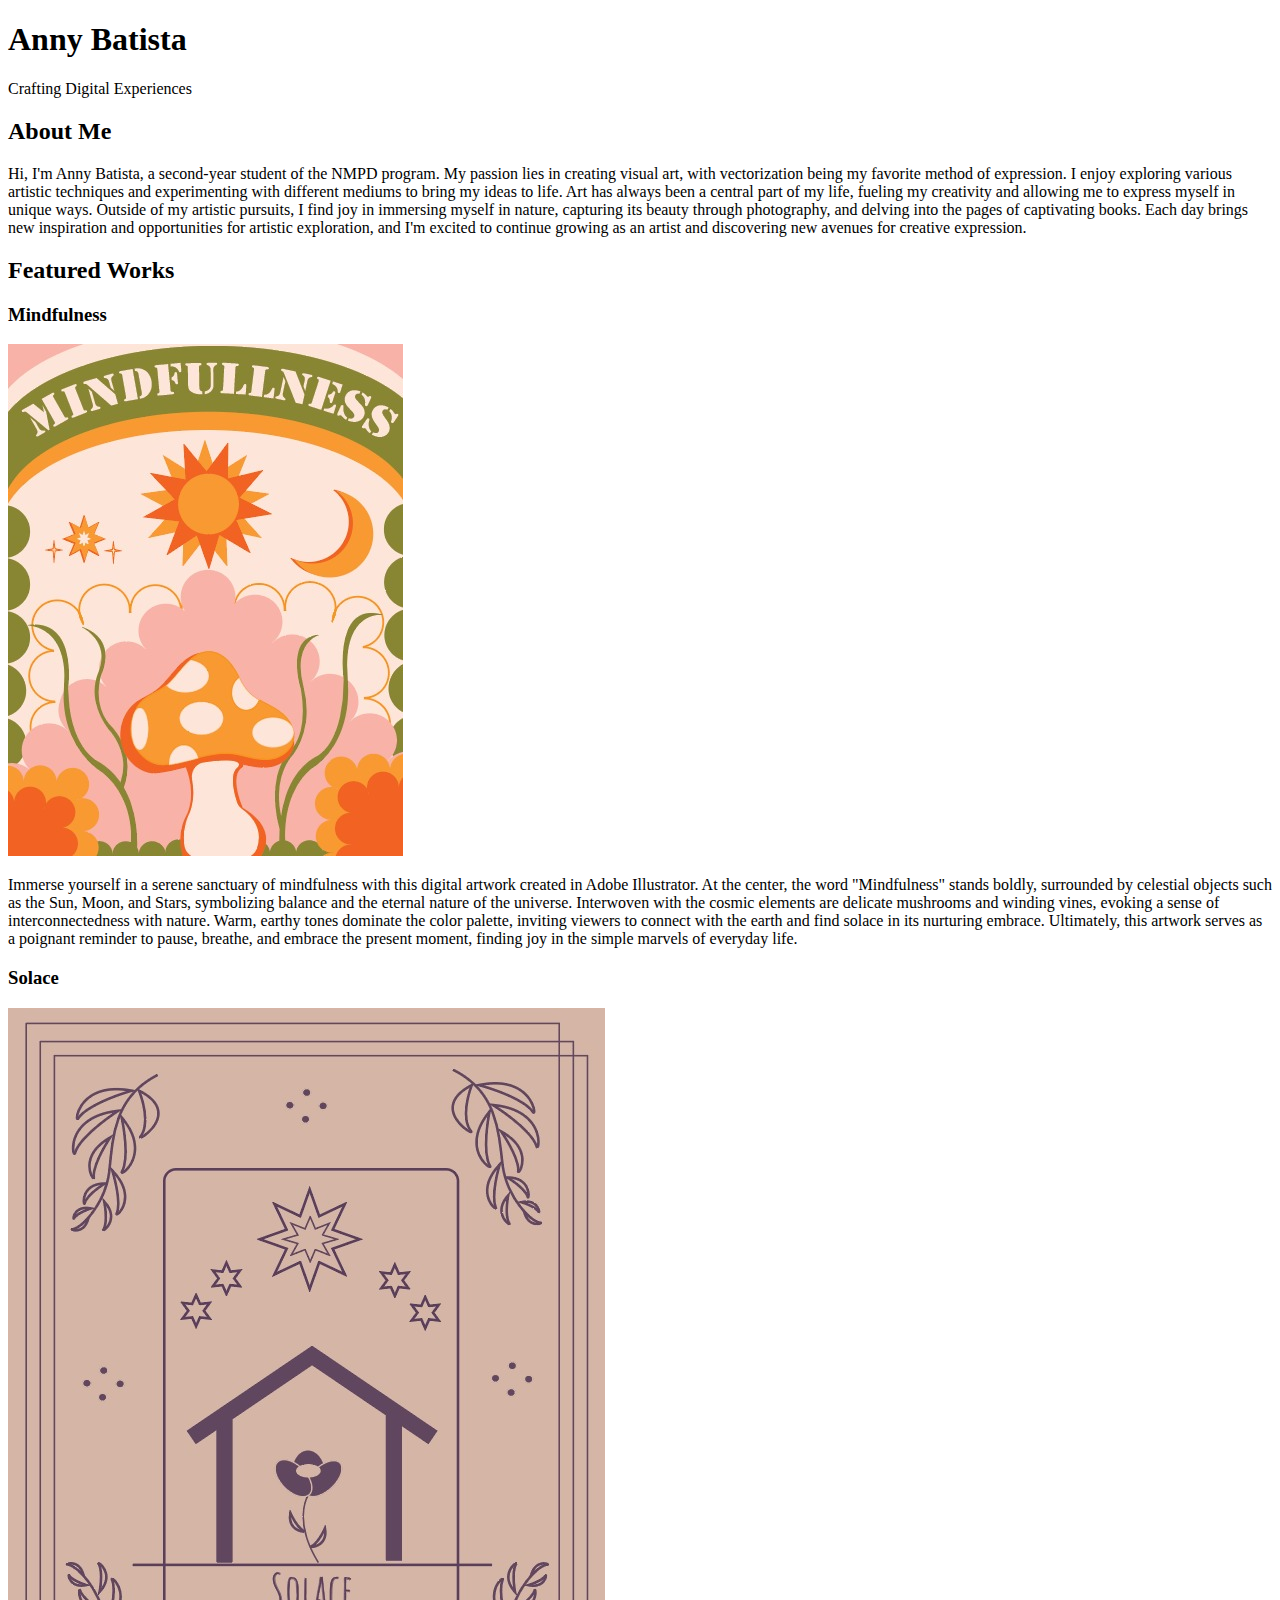
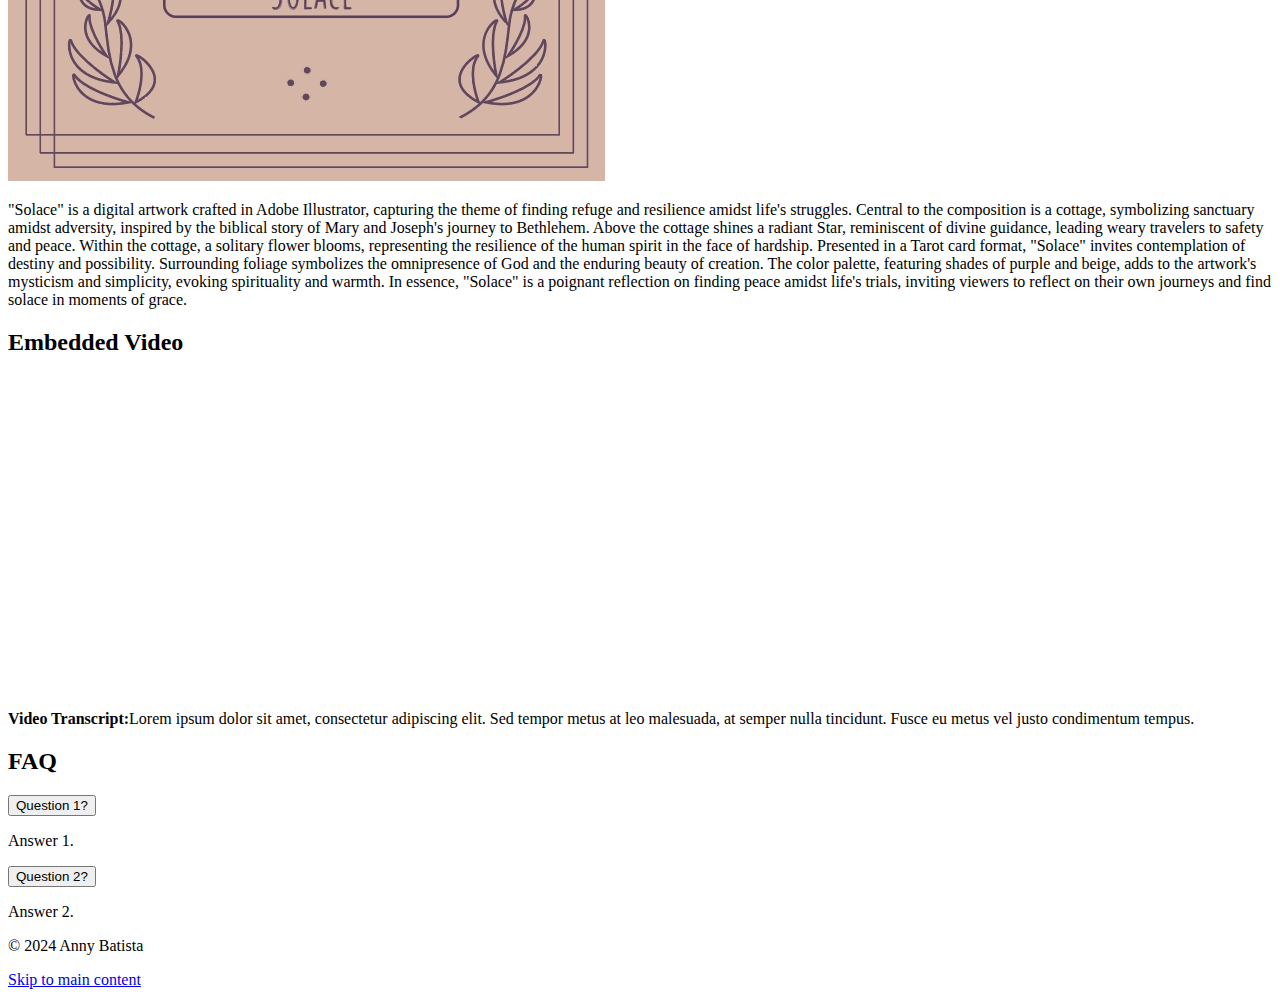
==== index.html @ 4b6f97f2 "Rename Anny Portfolio123.html to index.html" ====
<!DOCTYPE html>
<html lang="en">
<head>
    <meta charset="UTF-8">
    <meta name="viewport" content="width=device-width, initial-scale=1.0">
    <title>Anny Batista - Portfolio</title>
    <link href="https://fonts.googleapis.com/css2?family=Roboto:wght@400;700&display=swap" rel="stylesheet">
    <link rel="stylesheet" href="C:\Users\anny\Desktop\cprg-218-assignment-1-main\portfolio-stylesheet.css">
</head>
<body>
    <section class="hero">
        <div class="hero-content">
            <h1>Anny Batista</h1>
            <p>Crafting Digital Experiences</p>
        </div>
    </section>
    <section class="content">
        <div class="container">
            <h2>About Me</h2>
            <p> Hi, I'm Anny Batista, a second-year student of the NMPD program. My passion lies in creating visual art, with vectorization being my favorite method of expression. I enjoy exploring various artistic techniques and experimenting with different mediums to bring my ideas to life. Art has always been a central part of my life, fueling my creativity and allowing me to express myself in unique ways. Outside of my artistic pursuits, I find joy in immersing myself in nature, capturing its beauty through photography, and delving into the pages of captivating books. Each day brings new inspiration and opportunities for artistic exploration, and I'm excited to continue growing as an artist and discovering new avenues for creative expression.</p>
        </div>
    </section>
    <section class="cards">
        <div class="container">
            <h2>Featured Works</h2>
            <div class="card">
                <h3>Mindfulness</h3>
                <img src="Mindfulness.jpeg" alt="Mindfulness digital artwork depicting celestial objects, mushrooms, and vines symbolizing balance, interconnectedness, and nature's beauty. Warm earthy tones evoke a sense of tranquility.">
                <p>Immerse yourself in a serene sanctuary of mindfulness with this digital artwork created in Adobe Illustrator. At the center, the word "Mindfulness" stands boldly, surrounded by celestial objects such as the Sun, Moon, and Stars, symbolizing balance and the eternal nature of the universe.

                    Interwoven with the cosmic elements are delicate mushrooms and winding vines, evoking a sense of interconnectedness with nature. Warm, earthy tones dominate the color palette, inviting viewers to connect with the earth and find solace in its nurturing embrace.
                    
                    Ultimately, this artwork serves as a poignant reminder to pause, breathe, and embrace the present moment, finding joy in the simple marvels of everyday life.</p>
            </div>
            <div class="card">
                <h3>Solace</h3>
                <img src="Solace.jpeg" alt="Solace digital artwork featuring a cottage surrounded by foliage, with a radiant Star above, symbolizing refuge, resilience, and divine guidance. A solitary flower blooms inside the cottage, representing the human spirit's resilience amidst adversity. The color palette of purples and beige adds to the artwork's mysticism and warmth.">
                <p>"Solace" is a digital artwork crafted in Adobe Illustrator, capturing the theme of finding refuge and resilience amidst life's struggles.

                    Central to the composition is a cottage, symbolizing sanctuary amidst adversity, inspired by the biblical story of Mary and Joseph's journey to Bethlehem.
                    
                    Above the cottage shines a radiant Star, reminiscent of divine guidance, leading weary travelers to safety and peace.
                    
                    Within the cottage, a solitary flower blooms, representing the resilience of the human spirit in the face of hardship.
                    
                    Presented in a Tarot card format, "Solace" invites contemplation of destiny and possibility.
                    
                    Surrounding foliage symbolizes the omnipresence of God and the enduring beauty of creation.
                    
                    The color palette, featuring shades of purple and beige, adds to the artwork's mysticism and simplicity, evoking spirituality and warmth.
                    
                    In essence, "Solace" is a poignant reflection on finding peace amidst life's trials, inviting viewers to reflect on their own journeys and find solace in moments of grace.</p>
            </div>
        </div>
    </section>
    <section class="video">
        <div class="container">
            <h2>Embedded Video</h2>
            <div class="video-wrapper">
                <iframe width="560" height="315" src="https://www.youtube.com/embed/5DF9ruSsX9s?start=1&cc_load_policy=1" frameborder="0" allowfullscreen></iframe>
            </div>
            <p><strong>Video Transcript:</strong>Lorem ipsum dolor sit amet, consectetur adipiscing elit. Sed tempor metus at leo malesuada, at semper nulla tincidunt. Fusce eu metus vel justo condimentum tempus.</p>
        </div>
    </section>
        </div>
    </section>
    <section class="accordion">
        <div class="container">
            <h2>FAQ</h2>
            <div class="accordion-item">
                <button class="accordion-btn">Question 1?</button>
                <div class="accordion-content">
                    <p>Answer 1.</p>
                </div>
            </div>
            <div class="accordion-item">
                <button class="accordion-btn">Question 2?</button>
                <div class="accordion-content">
                    <p>Answer 2.</p>
                </div>
            </div>
        </div>
    </section>
    <footer>
        <div class="container">
            <p>&copy; 2024 Anny Batista</p>

        </div>
        <div class="skip-nav">
        <a href="index.html">Skip to main content</a>
    </div>
    </footer>
</body>
</html>
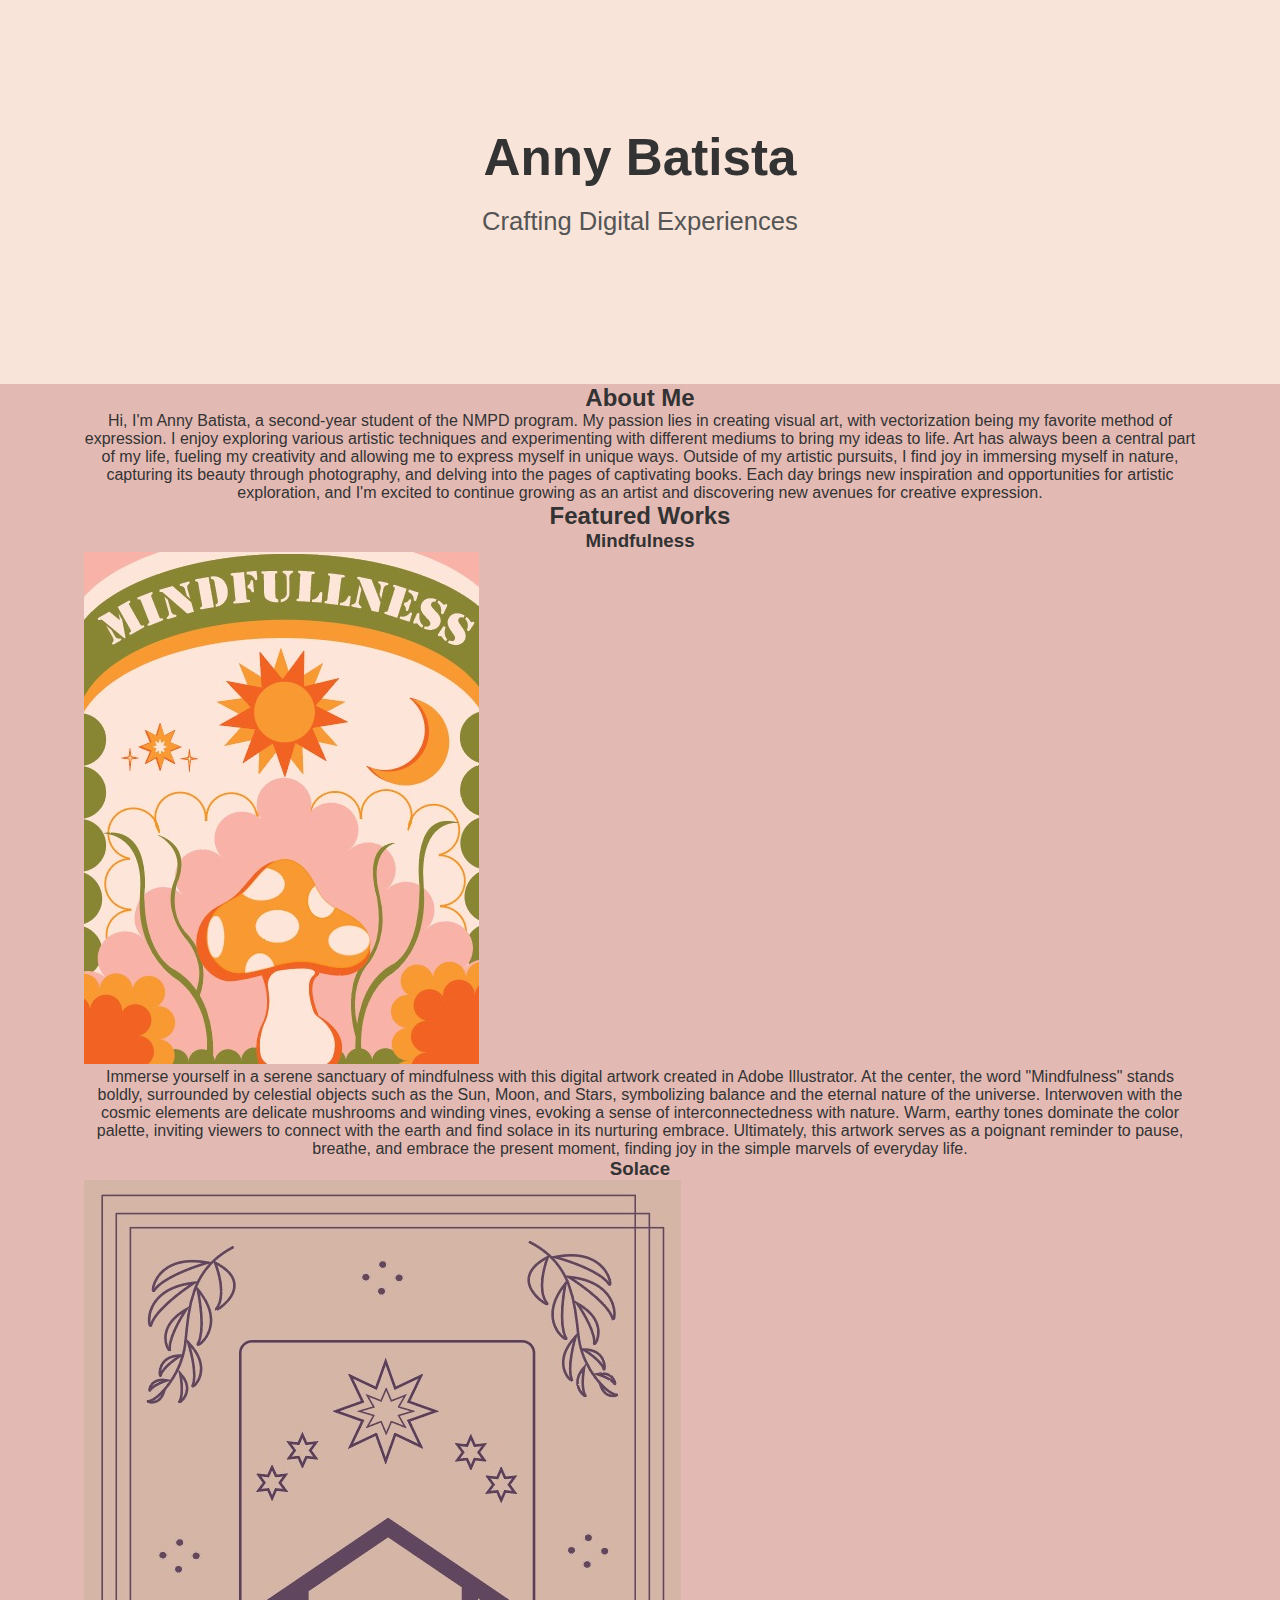
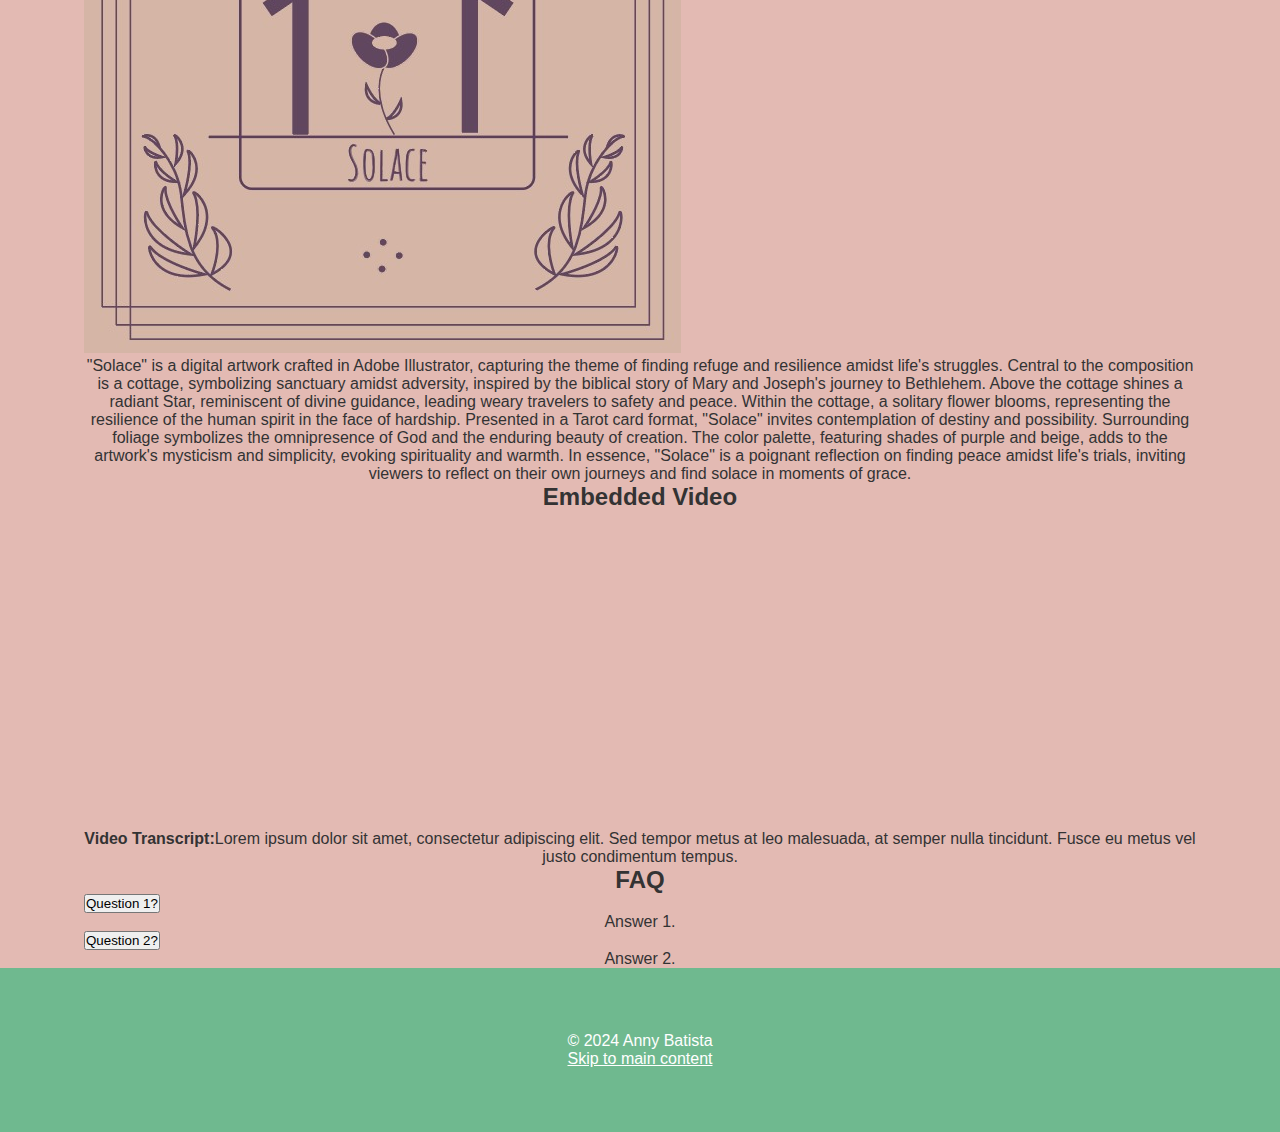
==== commit 6ab74c8e: "Update index.html: Stylesheet Engaged" ====
--- a/index.html
+++ b/index.html
@@ -5,7 +5,7 @@
     <meta name="viewport" content="width=device-width, initial-scale=1.0">
     <title>Anny Batista - Portfolio</title>
     <link href="https://fonts.googleapis.com/css2?family=Roboto:wght@400;700&display=swap" rel="stylesheet">
-    <link rel="stylesheet" href="C:\Users\anny\Desktop\cprg-218-assignment-1-main\portfolio-stylesheet.css">
+    <link rel="stylesheet" href="portfolio-stylesheet.css">
 </head>
 <body>
     <section class="hero">
--- a/portfolio-stylesheet.css
+++ b/portfolio-stylesheet.css
@@ -0,0 +1,107 @@
+* {
+    margin: 0;
+    padding: 0;
+    box-sizing: border-box;
+}
+
+body {
+    font-family: Arial, sans-serif;
+    background-color: #e3bab3; 
+    color: #333; 
+}
+
+.container {
+    max-width: 90%;
+    margin: 0 auto;
+    padding: 0 20px;
+}
+
+h1, h2, h3, p {
+    text-align: center;
+}
+
+.hero {
+    background-color: #f9e4d9; 
+    padding: 10% 0; 
+}
+
+.hero h1 {
+    font-size: 4vw; 
+    color: #333;
+    margin-bottom: 20px;
+}
+
+.hero p {
+    font-size: 2vw; 
+    color: #555;
+    margin-bottom: 20px;
+}
+
+.about-me {
+    display: flex;
+    flex-direction: column;
+    align-items: center;
+}
+
+.profile-img {
+    width: 100%;
+    max-width: 100%;
+    margin-bottom: 20px;
+}
+
+.btn {
+    display: inline-block;
+    padding: 10px 20px;
+    background-color: #6fb98f;
+    color: #fff;
+    text-decoration: none;
+    border-radius: 5px;
+    transition: background-color 0.3s;
+}
+
+.btn:hover {
+    background-color: #4d8464;
+}
+
+.projects {
+    padding: 10% 0;
+}
+
+.projects h2 {
+    font-size: 3vw; 
+    color: #6fb98f;
+    margin-bottom: 5vw; 
+}
+
+.project {
+    margin-bottom: 5vw;
+    padding: 5vw; 
+    background-color: #f9e4d9;
+    border-radius: 5px;
+}
+
+.project h3 {
+    font-size: 2.5vw; 
+    color: #333;
+    margin-bottom: 1.5vw;
+}
+
+.project p {
+    font-size: 1.5vw; 
+    color: #555;
+}
+
+footer {
+    background-color: #6fb98f;
+    color: #fff;
+    padding: 5% 0; 
+    text-align: center;
+}
+
+footer a {
+    color: #fff;
+}
+
+footer a:hover {
+    text-decoration: underline;
+}
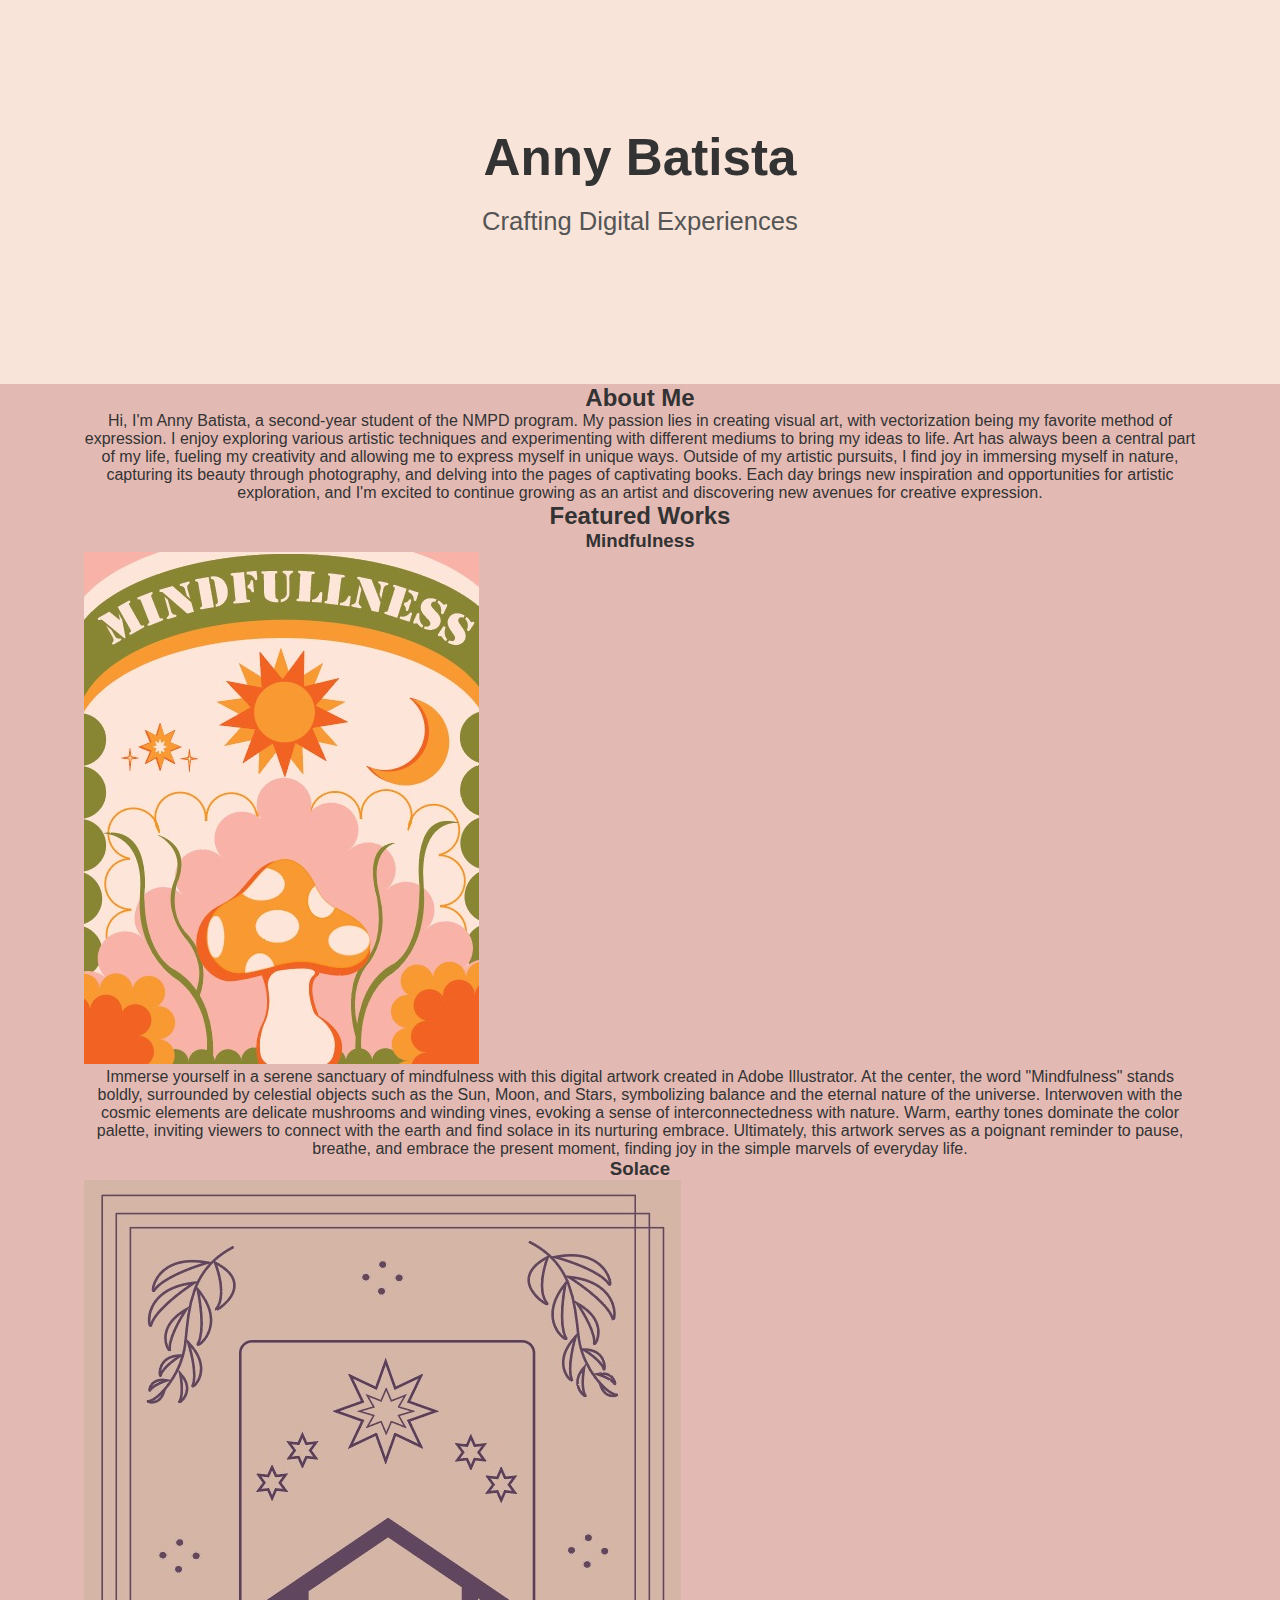
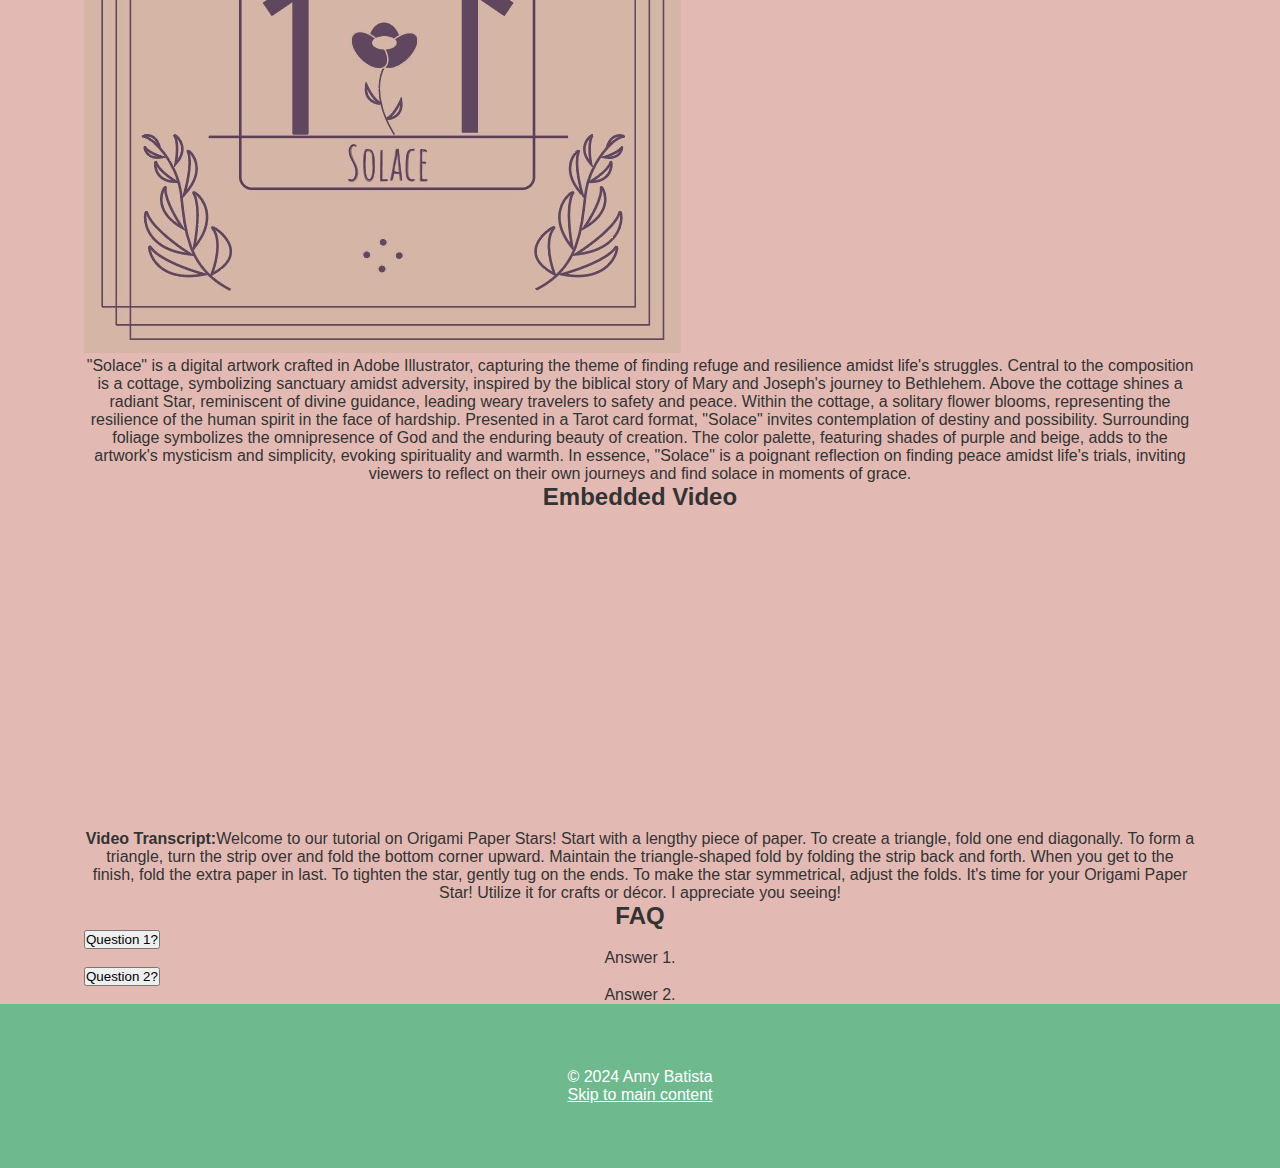
==== commit f148e7e1: "Update index.html: Transcript text Updated" ====
--- a/index.html
+++ b/index.html
@@ -59,7 +59,7 @@
             <div class="video-wrapper">
                 <iframe width="560" height="315" src="https://www.youtube.com/embed/5DF9ruSsX9s?start=1&cc_load_policy=1" frameborder="0" allowfullscreen></iframe>
             </div>
-            <p><strong>Video Transcript:</strong>Lorem ipsum dolor sit amet, consectetur adipiscing elit. Sed tempor metus at leo malesuada, at semper nulla tincidunt. Fusce eu metus vel justo condimentum tempus.</p>
+            <p><strong>Video Transcript:</strong>Welcome to our tutorial on Origami Paper Stars! Start with a lengthy piece of paper. To create a triangle, fold one end diagonally. To form a triangle, turn the strip over and fold the bottom corner upward. Maintain the triangle-shaped fold by folding the strip back and forth. When you get to the finish, fold the extra paper in last. To tighten the star, gently tug on the ends. To make the star symmetrical, adjust the folds. It's time for your Origami Paper Star! Utilize it for crafts or décor. I appreciate you seeing!</p>
         </div>
     </section>
         </div>
